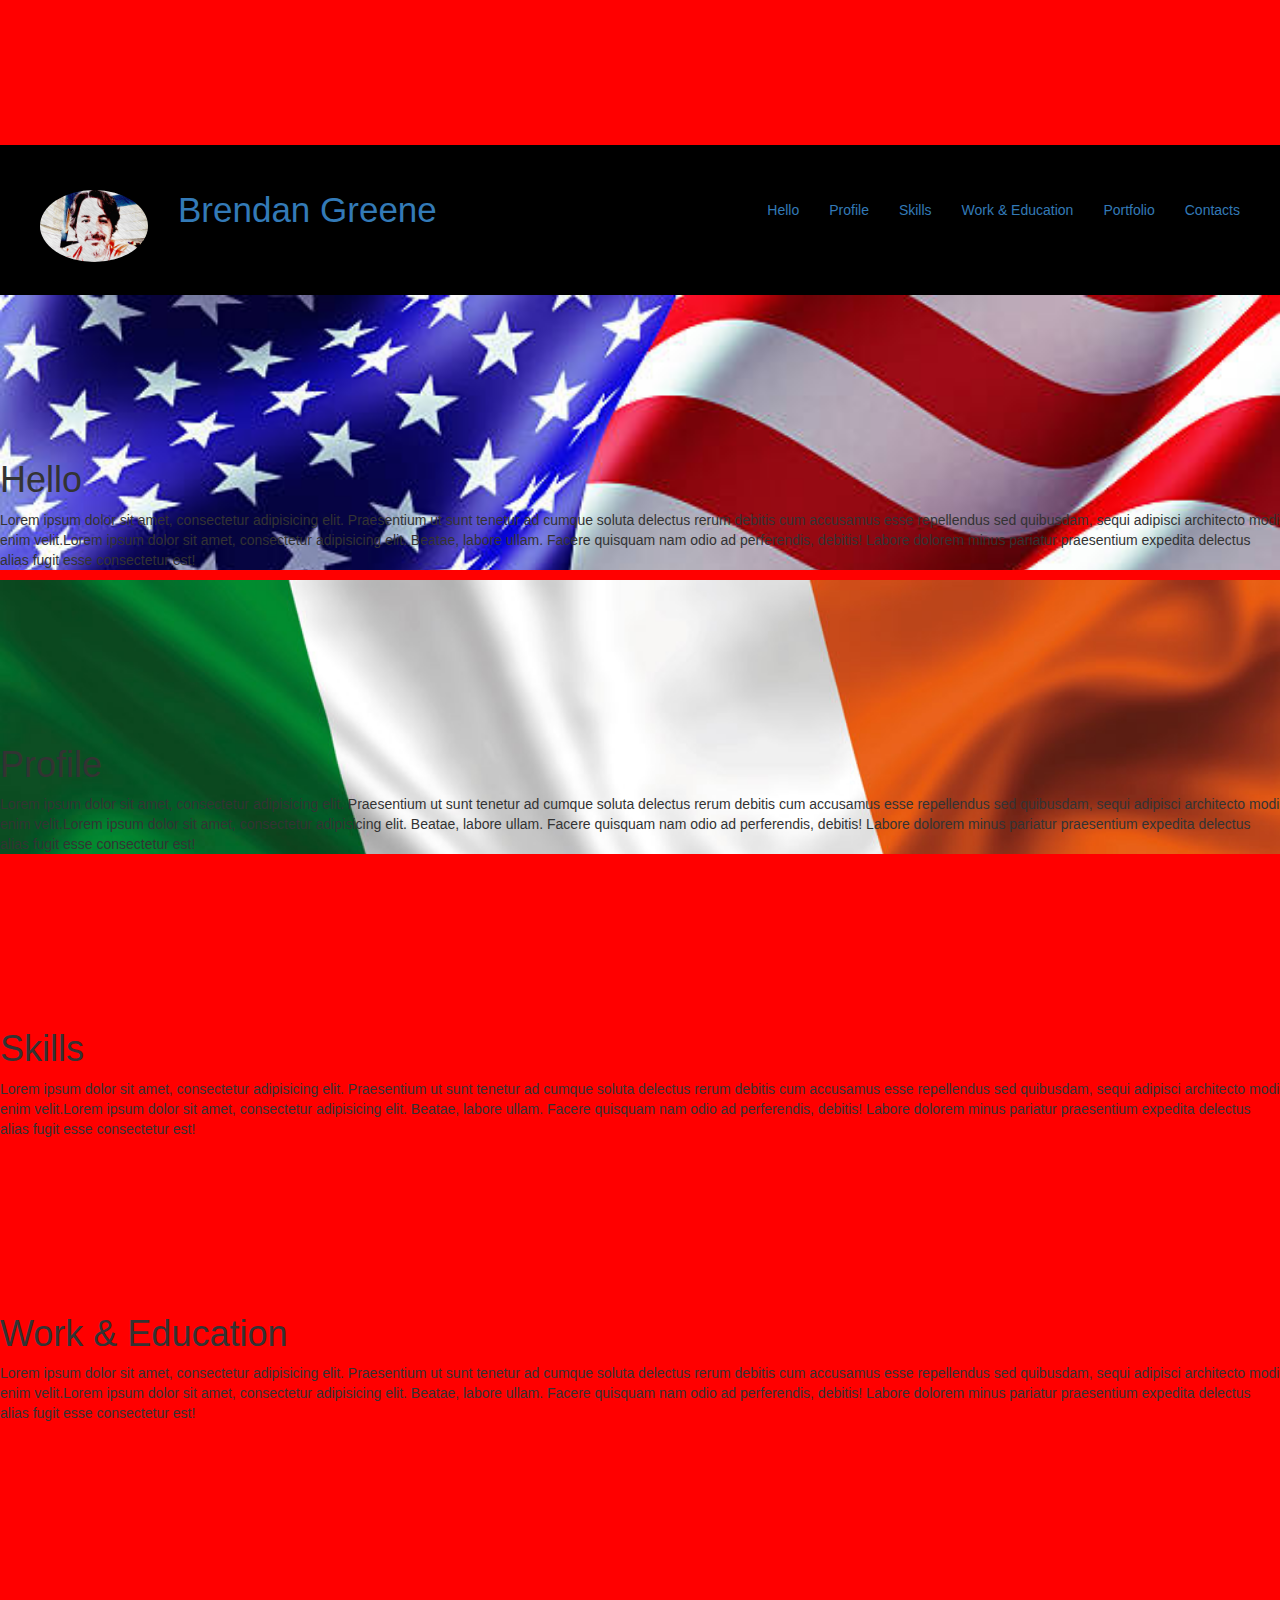
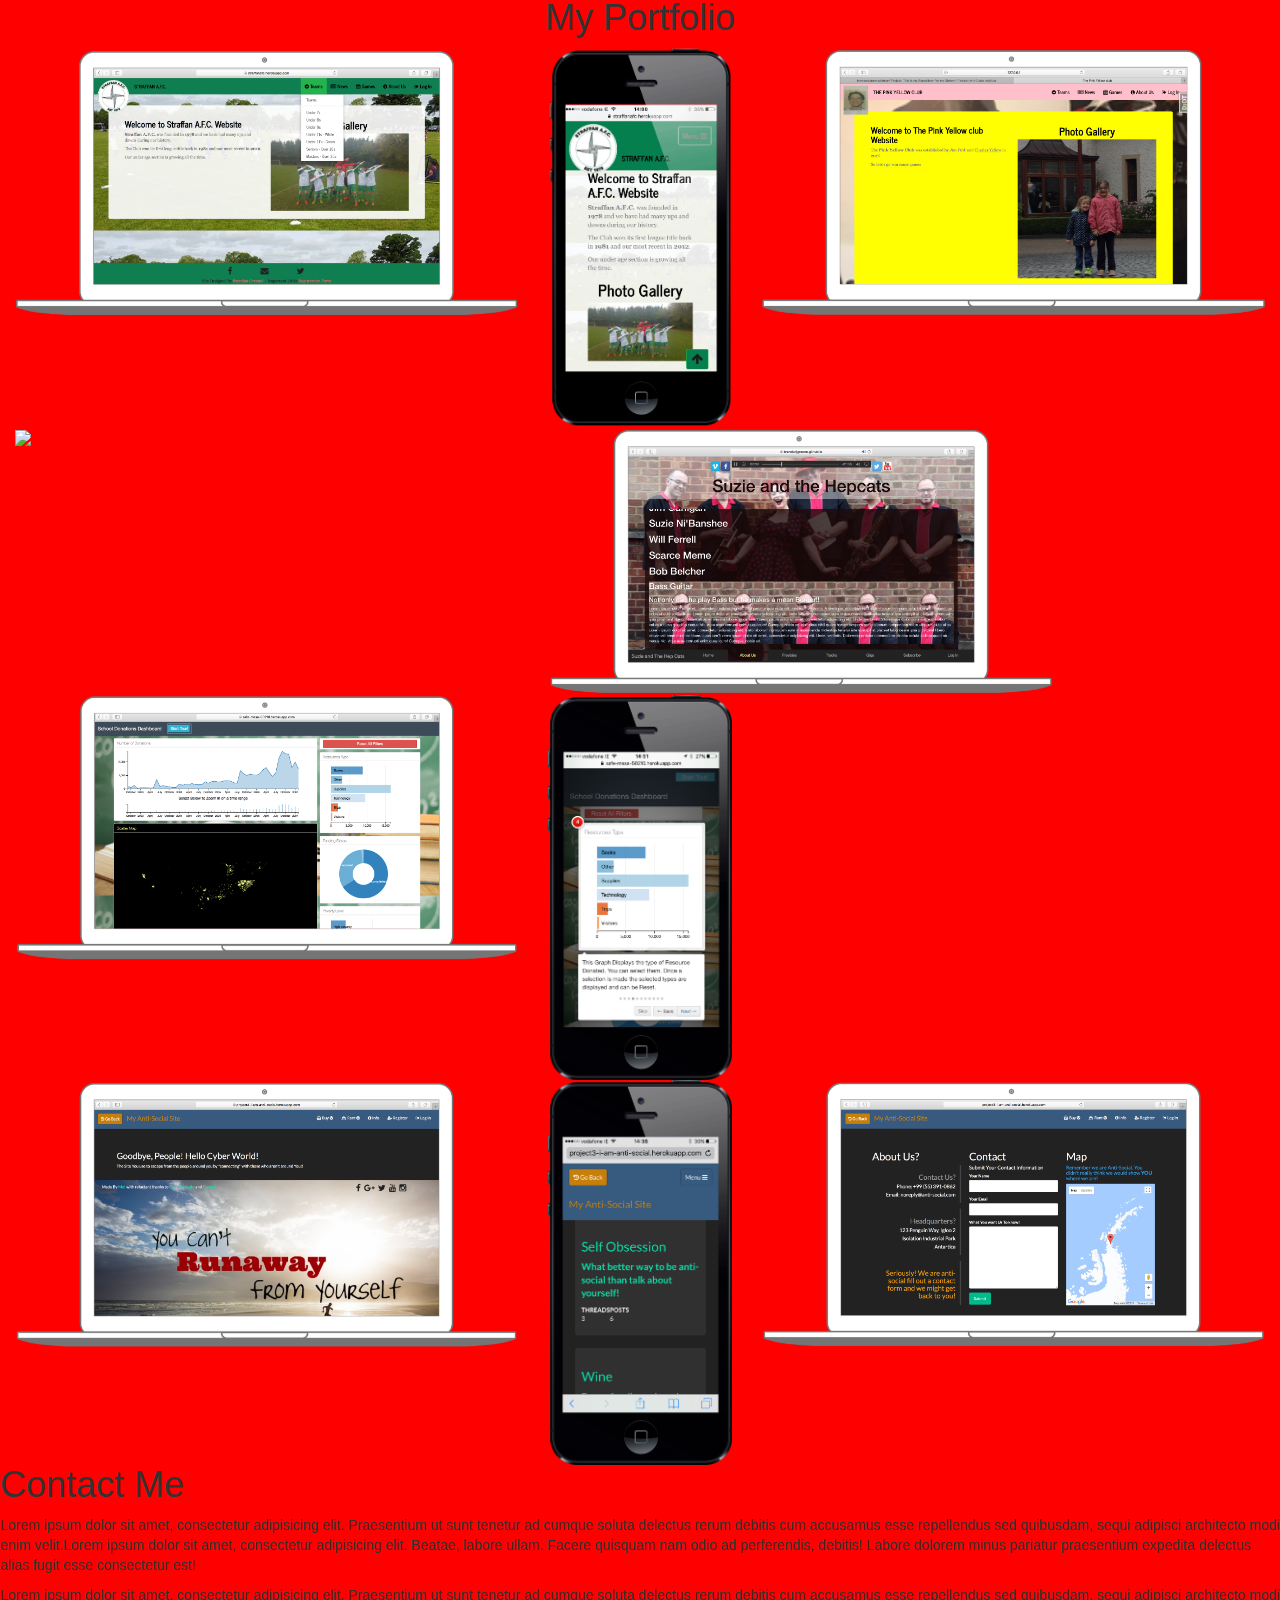
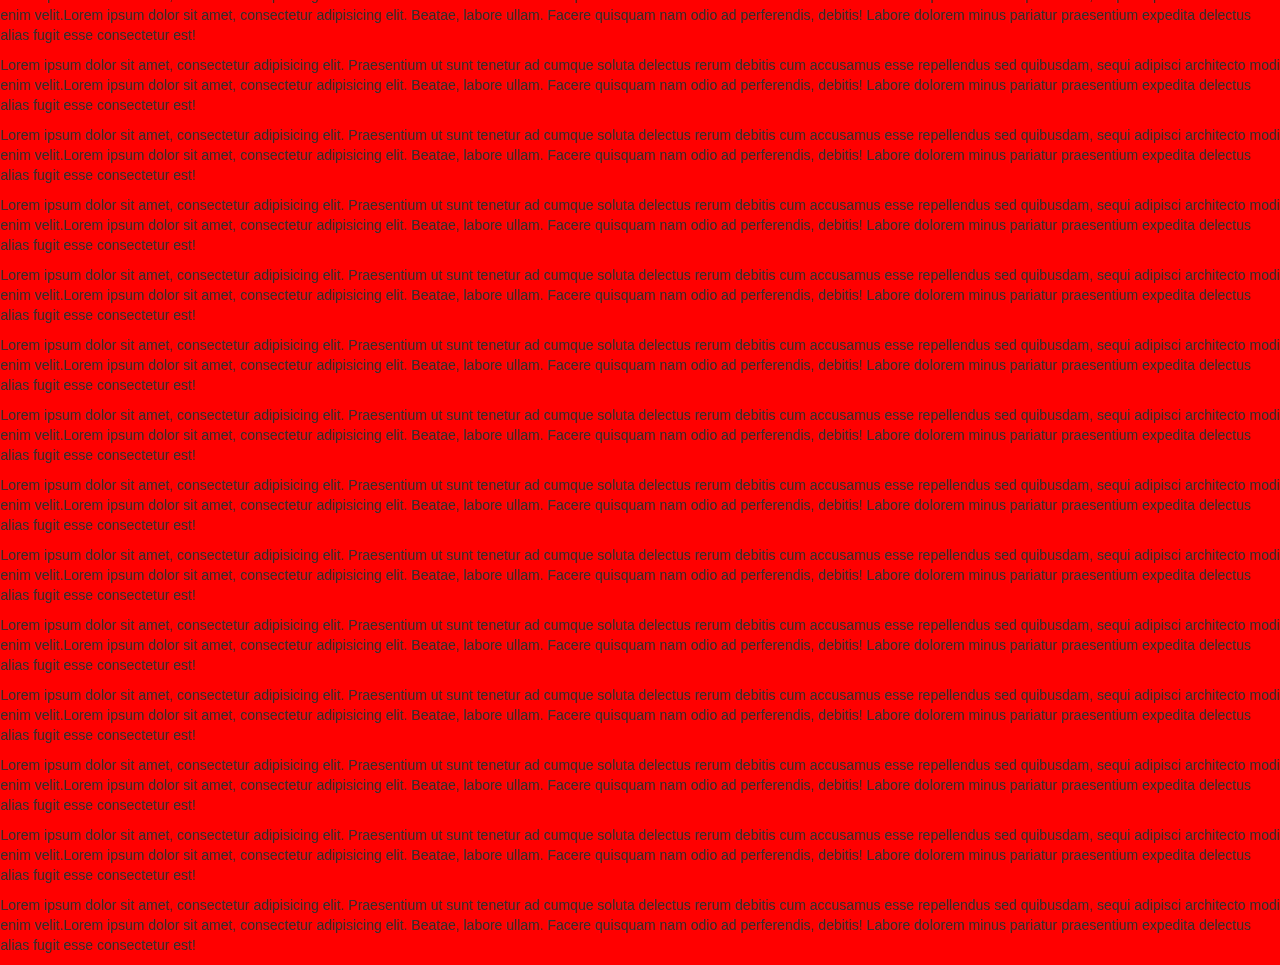
==== portfolio.html @ 141d76c6 "initial commit" ====
<!DOCTYPE html>
<html>
<head>
	<meta charset="utf-8">
	<meta http-equiv="X-UA-Compatible" content="IE=edge">
	<meta name="viewport" content="width=device-width, initial-scale=1.0">
	<title>Brendan Greene - Portfolio - Website</title>
	<link rel="stylesheet" href="https://maxcdn.bootstrapcdn.com/bootstrap/4.0.0-alpha.6/css/bootstrap.min.css" integrity="sha384-rwoIResjU2yc3z8GV/NPeZWAv56rSmLldC3R/AZzGRnGxQQKnKkoFVhFQhNUwEyJ" crossorigin="anonymous">

    <link rel="stylesheet" href="https://maxcdn.bootstrapcdn.com/bootstrap/3.3.7/css/bootstrap.min.css">
    <script src="https://ajax.googleapis.com/ajax/libs/jquery/3.2.1/jquery.min.js"></script>
    <script src="https://maxcdn.bootstrapcdn.com/bootstrap/3.3.7/js/bootstrap.min.js"></script>
    <!-->
    <!--link rel="stylesheet" href="https://cdnjs.cloudflare.com/ajax/libs/bootswatch/3.3.6/journal/bootstrap.min.css"-->
    <script src="https://code.jquery.com/jquery-3.1.1.slim.min.js" integrity="sha384-A7FZj7v+d/sdmMqp/nOQwliLvUsJfDHW+k9Omg/a/EheAdgtzNs3hpfag6Ed950n" crossorigin="anonymous"></script>
	<script src="https://cdnjs.cloudflare.com/ajax/libs/tether/1.4.0/js/tether.min.js" integrity="sha384-DztdAPBWPRXSA/3eYEEUWrWCy7G5KFbe8fFjk5JAIxUYHKkDx6Qin1DkWx51bBrb" crossorigin="anonymous"></script>
	<script src="https://maxcdn.bootstrapcdn.com/bootstrap/4.0.0-alpha.6/js/bootstrap.min.js" integrity="sha384-vBWWzlZJ8ea9aCX4pEW3rVHjgjt7zpkNpZk+02D9phzyeVkE+jo0ieGizqPLForn" crossorigin="anonymous"></script>
	<link href="./myStyle.css" rel="stylesheet">
	<!--link href="./borrowed.css" rel="stylesheet"-->
	<script src="https://cdnjs.cloudflare.com/ajax/libs/jquery/3.0.0-alpha1/jquery.min.js"></script>
	<script src="https://cdnjs.cloudflare.com/ajax/libs/twitter-bootstrap/4.0.0-alpha/js/bootstrap.min.js"></script>
</head>
<body>
<header id="target" class="fixed-top">
    <button type="button" class="navbar-toggle collapsed" data-toggle="collapse" data-target="#navbar-collapse-1">
                <span class="sr-only">Toggle navigation</span>Menu <i class="fa fa-bars"></i>
            </button>
            <nav class="pull-left">
            <div id="halg">
                <a href="#"><img src="images/bgreene.jpg" class="img-circle" alt="Brendan Greene - Junior Developer" /></a>
                <a href="#">Brendan Greene</a>
            </div>
            <div id="hasm">
                <a href="#"><img src="images/bgreene.jpg" class="img-circle" alt="Brendan Greene - Junior Developer" /></a>
                <a href="#">Brendan Greene</a>
            </div>
            </nav>
        <nav class="pull-right">
            <a href="#hello" data-target="hello" class="">Hello</a>
            <a href="#profile" data-target="profile" class="">Profile</a>
            <a href="#skills" data-target="skills" class="">Skills</a>
            <a href="#work-education" data-target="workandeducation" class="">Work &amp; Education</a>
            <a href="#portfolio" data-target="portfolio" class="">Portfolio</a>
            <a href="#contacts" data-target="contacts" class="">Contacts</a>
        </nav>
</header>
<section id="hello">
    <h1>Hello</h1>
    <p>
	Lorem ipsum dolor sit amet, consectetur adipisicing elit. Praesentium ut sunt tenetur ad cumque soluta delectus rerum debitis cum accusamus esse repellendus sed quibusdam, sequi adipisci architecto modi enim velit.Lorem ipsum dolor sit amet, consectetur adipisicing elit. Beatae, labore ullam. Facere quisquam nam odio ad perferendis, debitis! Labore dolorem minus pariatur praesentium expedita delectus alias fugit esse consectetur est!
</p>
</section>
<section id="profile">
    <h1>Profile</h1>
    <p>
	Lorem ipsum dolor sit amet, consectetur adipisicing elit. Praesentium ut sunt tenetur ad cumque soluta delectus rerum debitis cum accusamus esse repellendus sed quibusdam, sequi adipisci architecto modi enim velit.Lorem ipsum dolor sit amet, consectetur adipisicing elit. Beatae, labore ullam. Facere quisquam nam odio ad perferendis, debitis! Labore dolorem minus pariatur praesentium expedita delectus alias fugit esse consectetur est!
</p>
</section>
<section id="skills">
    <h1>Skills</h1>
    <p>
	Lorem ipsum dolor sit amet, consectetur adipisicing elit. Praesentium ut sunt tenetur ad cumque soluta delectus rerum debitis cum accusamus esse repellendus sed quibusdam, sequi adipisci architecto modi enim velit.Lorem ipsum dolor sit amet, consectetur adipisicing elit. Beatae, labore ullam. Facere quisquam nam odio ad perferendis, debitis! Labore dolorem minus pariatur praesentium expedita delectus alias fugit esse consectetur est!
</p>
</section>
<section id="work-education">
    <h1>Work & Education</h1>
    <p>
	Lorem ipsum dolor sit amet, consectetur adipisicing elit. Praesentium ut sunt tenetur ad cumque soluta delectus rerum debitis cum accusamus esse repellendus sed quibusdam, sequi adipisci architecto modi enim velit.Lorem ipsum dolor sit amet, consectetur adipisicing elit. Beatae, labore ullam. Facere quisquam nam odio ad perferendis, debitis! Labore dolorem minus pariatur praesentium expedita delectus alias fugit esse consectetur est!
</p>
</section>
<section id="portfolio">
        <div class="col-sm-12">
            <h1 class="text-center">My Portfolio</h1>
            <div class="row">
                <div class="col-sm-5">
                    <a href="https://straffanafc.herokuapp.com/" target="_blank"><img src="portfolio/afc-laptop.png" ></img></a>
                </div>
                <div class="col-sm-2">
                    <img src="portfolio/afc-mobil.PNG" ></img>
                </div>
                <div class="col-sm-5">
                    <img src="portfolio/pink-yellow-laptop.png" ></img>
                </div>
            </div>
            <div class="row justify-content-center">
                <div class="col-sm-5">
                    <img src="portfolio/suzie1-laptop.png" ></img>
                </div>
                <div class="col-sm-5">
                    <img src="portfolio/suzie2-laptop.png" ></img>
                </div>
            </div>
            <div class="row justify-content-center">
                <div class="col-sm-5">
                    <img src="portfolio/laptop-dash.png" ></img>
                </div>
                <div class="col-sm-2">
                    <img src="portfolio/mobile.dash.png" ></img>
                </div>
            </div>
            <div class="row justify-content-center">
                <div class="col-sm-5">
                    <img src="portfolio/anti-soc1.png" ></img>
                </div>
                <div class="col-sm-2">
                    <img src="portfolio/mobile.anti-social.png" ></img>
                </div>
                <div class="col-sm-5">
                    <img src="portfolio/anti-soc2.png" ></img>
                </div>
            </div>
        </div>
</section>
<section id="contacts">
    <h1>Contact Me</h1>
    <p>
	Lorem ipsum dolor sit amet, consectetur adipisicing elit. Praesentium ut sunt tenetur ad cumque soluta delectus rerum debitis cum accusamus esse repellendus sed quibusdam, sequi adipisci architecto modi enim velit.Lorem ipsum dolor sit amet, consectetur adipisicing elit. Beatae, labore ullam. Facere quisquam nam odio ad perferendis, debitis! Labore dolorem minus pariatur praesentium expedita delectus alias fugit esse consectetur est!
</p>
    <p>
	Lorem ipsum dolor sit amet, consectetur adipisicing elit. Praesentium ut sunt tenetur ad cumque soluta delectus rerum debitis cum accusamus esse repellendus sed quibusdam, sequi adipisci architecto modi enim velit.Lorem ipsum dolor sit amet, consectetur adipisicing elit. Beatae, labore ullam. Facere quisquam nam odio ad perferendis, debitis! Labore dolorem minus pariatur praesentium expedita delectus alias fugit esse consectetur est!
</p><p>
	Lorem ipsum dolor sit amet, consectetur adipisicing elit. Praesentium ut sunt tenetur ad cumque soluta delectus rerum debitis cum accusamus esse repellendus sed quibusdam, sequi adipisci architecto modi enim velit.Lorem ipsum dolor sit amet, consectetur adipisicing elit. Beatae, labore ullam. Facere quisquam nam odio ad perferendis, debitis! Labore dolorem minus pariatur praesentium expedita delectus alias fugit esse consectetur est!
</p><p>
	Lorem ipsum dolor sit amet, consectetur adipisicing elit. Praesentium ut sunt tenetur ad cumque soluta delectus rerum debitis cum accusamus esse repellendus sed quibusdam, sequi adipisci architecto modi enim velit.Lorem ipsum dolor sit amet, consectetur adipisicing elit. Beatae, labore ullam. Facere quisquam nam odio ad perferendis, debitis! Labore dolorem minus pariatur praesentium expedita delectus alias fugit esse consectetur est!
</p><p>
	Lorem ipsum dolor sit amet, consectetur adipisicing elit. Praesentium ut sunt tenetur ad cumque soluta delectus rerum debitis cum accusamus esse repellendus sed quibusdam, sequi adipisci architecto modi enim velit.Lorem ipsum dolor sit amet, consectetur adipisicing elit. Beatae, labore ullam. Facere quisquam nam odio ad perferendis, debitis! Labore dolorem minus pariatur praesentium expedita delectus alias fugit esse consectetur est!
</p><p>
	Lorem ipsum dolor sit amet, consectetur adipisicing elit. Praesentium ut sunt tenetur ad cumque soluta delectus rerum debitis cum accusamus esse repellendus sed quibusdam, sequi adipisci architecto modi enim velit.Lorem ipsum dolor sit amet, consectetur adipisicing elit. Beatae, labore ullam. Facere quisquam nam odio ad perferendis, debitis! Labore dolorem minus pariatur praesentium expedita delectus alias fugit esse consectetur est!
</p><p>
	Lorem ipsum dolor sit amet, consectetur adipisicing elit. Praesentium ut sunt tenetur ad cumque soluta delectus rerum debitis cum accusamus esse repellendus sed quibusdam, sequi adipisci architecto modi enim velit.Lorem ipsum dolor sit amet, consectetur adipisicing elit. Beatae, labore ullam. Facere quisquam nam odio ad perferendis, debitis! Labore dolorem minus pariatur praesentium expedita delectus alias fugit esse consectetur est!
</p><p>
	Lorem ipsum dolor sit amet, consectetur adipisicing elit. Praesentium ut sunt tenetur ad cumque soluta delectus rerum debitis cum accusamus esse repellendus sed quibusdam, sequi adipisci architecto modi enim velit.Lorem ipsum dolor sit amet, consectetur adipisicing elit. Beatae, labore ullam. Facere quisquam nam odio ad perferendis, debitis! Labore dolorem minus pariatur praesentium expedita delectus alias fugit esse consectetur est!
</p><p>
	Lorem ipsum dolor sit amet, consectetur adipisicing elit. Praesentium ut sunt tenetur ad cumque soluta delectus rerum debitis cum accusamus esse repellendus sed quibusdam, sequi adipisci architecto modi enim velit.Lorem ipsum dolor sit amet, consectetur adipisicing elit. Beatae, labore ullam. Facere quisquam nam odio ad perferendis, debitis! Labore dolorem minus pariatur praesentium expedita delectus alias fugit esse consectetur est!
</p><p>
	Lorem ipsum dolor sit amet, consectetur adipisicing elit. Praesentium ut sunt tenetur ad cumque soluta delectus rerum debitis cum accusamus esse repellendus sed quibusdam, sequi adipisci architecto modi enim velit.Lorem ipsum dolor sit amet, consectetur adipisicing elit. Beatae, labore ullam. Facere quisquam nam odio ad perferendis, debitis! Labore dolorem minus pariatur praesentium expedita delectus alias fugit esse consectetur est!
</p><p>
	Lorem ipsum dolor sit amet, consectetur adipisicing elit. Praesentium ut sunt tenetur ad cumque soluta delectus rerum debitis cum accusamus esse repellendus sed quibusdam, sequi adipisci architecto modi enim velit.Lorem ipsum dolor sit amet, consectetur adipisicing elit. Beatae, labore ullam. Facere quisquam nam odio ad perferendis, debitis! Labore dolorem minus pariatur praesentium expedita delectus alias fugit esse consectetur est!
</p><p>
	Lorem ipsum dolor sit amet, consectetur adipisicing elit. Praesentium ut sunt tenetur ad cumque soluta delectus rerum debitis cum accusamus esse repellendus sed quibusdam, sequi adipisci architecto modi enim velit.Lorem ipsum dolor sit amet, consectetur adipisicing elit. Beatae, labore ullam. Facere quisquam nam odio ad perferendis, debitis! Labore dolorem minus pariatur praesentium expedita delectus alias fugit esse consectetur est!
</p><p>
	Lorem ipsum dolor sit amet, consectetur adipisicing elit. Praesentium ut sunt tenetur ad cumque soluta delectus rerum debitis cum accusamus esse repellendus sed quibusdam, sequi adipisci architecto modi enim velit.Lorem ipsum dolor sit amet, consectetur adipisicing elit. Beatae, labore ullam. Facere quisquam nam odio ad perferendis, debitis! Labore dolorem minus pariatur praesentium expedita delectus alias fugit esse consectetur est!
</p><p>
	Lorem ipsum dolor sit amet, consectetur adipisicing elit. Praesentium ut sunt tenetur ad cumque soluta delectus rerum debitis cum accusamus esse repellendus sed quibusdam, sequi adipisci architecto modi enim velit.Lorem ipsum dolor sit amet, consectetur adipisicing elit. Beatae, labore ullam. Facere quisquam nam odio ad perferendis, debitis! Labore dolorem minus pariatur praesentium expedita delectus alias fugit esse consectetur est!
</p><p>
	Lorem ipsum dolor sit amet, consectetur adipisicing elit. Praesentium ut sunt tenetur ad cumque soluta delectus rerum debitis cum accusamus esse repellendus sed quibusdam, sequi adipisci architecto modi enim velit.Lorem ipsum dolor sit amet, consectetur adipisicing elit. Beatae, labore ullam. Facere quisquam nam odio ad perferendis, debitis! Labore dolorem minus pariatur praesentium expedita delectus alias fugit esse consectetur est!
</p>
</section>
<footer></footer>
<script>
window.onscroll = function() {scrollFunction()};

function scrollFunction() {
    if (document.body.scrollTop > 20 || document.documentElement.scrollTop > 20) {
        document.getElementById("target").classList.add("hsmall");
    } else {
        document.getElementById("target").classList.remove("hsmall");
    }
}
</script>
</body>
</html>
---- myStyle.css ----
body {
	background-color: red;
    padding-top: 145px;
}
img {
	width: 100%;
	height: auto;
}
header {
	height: 150px;
	background: black;
    top: -50px;
}
header.hsmall {
	height: 60px;
}
header #halg {
    display: inline;
    font-size: 2.5em;
}
header #hasm {
    display: none;
}
header.hsmall #halg {
    display: none;
}
header.hsmall #hasm {
    display: inline;
}
header nav {
    float: right;
    height: 40px;
    margin-top: 45px;
    margin-right: 25px;
}
header.hsmall nav {
    margin-top: 15px;
    margin-right: 25px;
}
header nav a {
    line-height: 40px;
    display: block;
    float: left;
    padding: 0 15px;
}
header.hsmall nav a {
    line-height: 40px;
    display: block;
    float: left;
    padding: 0 15px;
}
header img {
    width:108px;
    height: 72px;
    margin-left: 25px;
}
header.hsmall img {
    width: 54px;
    height: 36px;
}
section {
    padding-top: 145px;
}
#hello {
    background-image: url("images/flag.jpg");
    background-size: cover;
}
#profile {
    background-image: url("images/irish-flag14.jpg");
    background-size: cover;
}
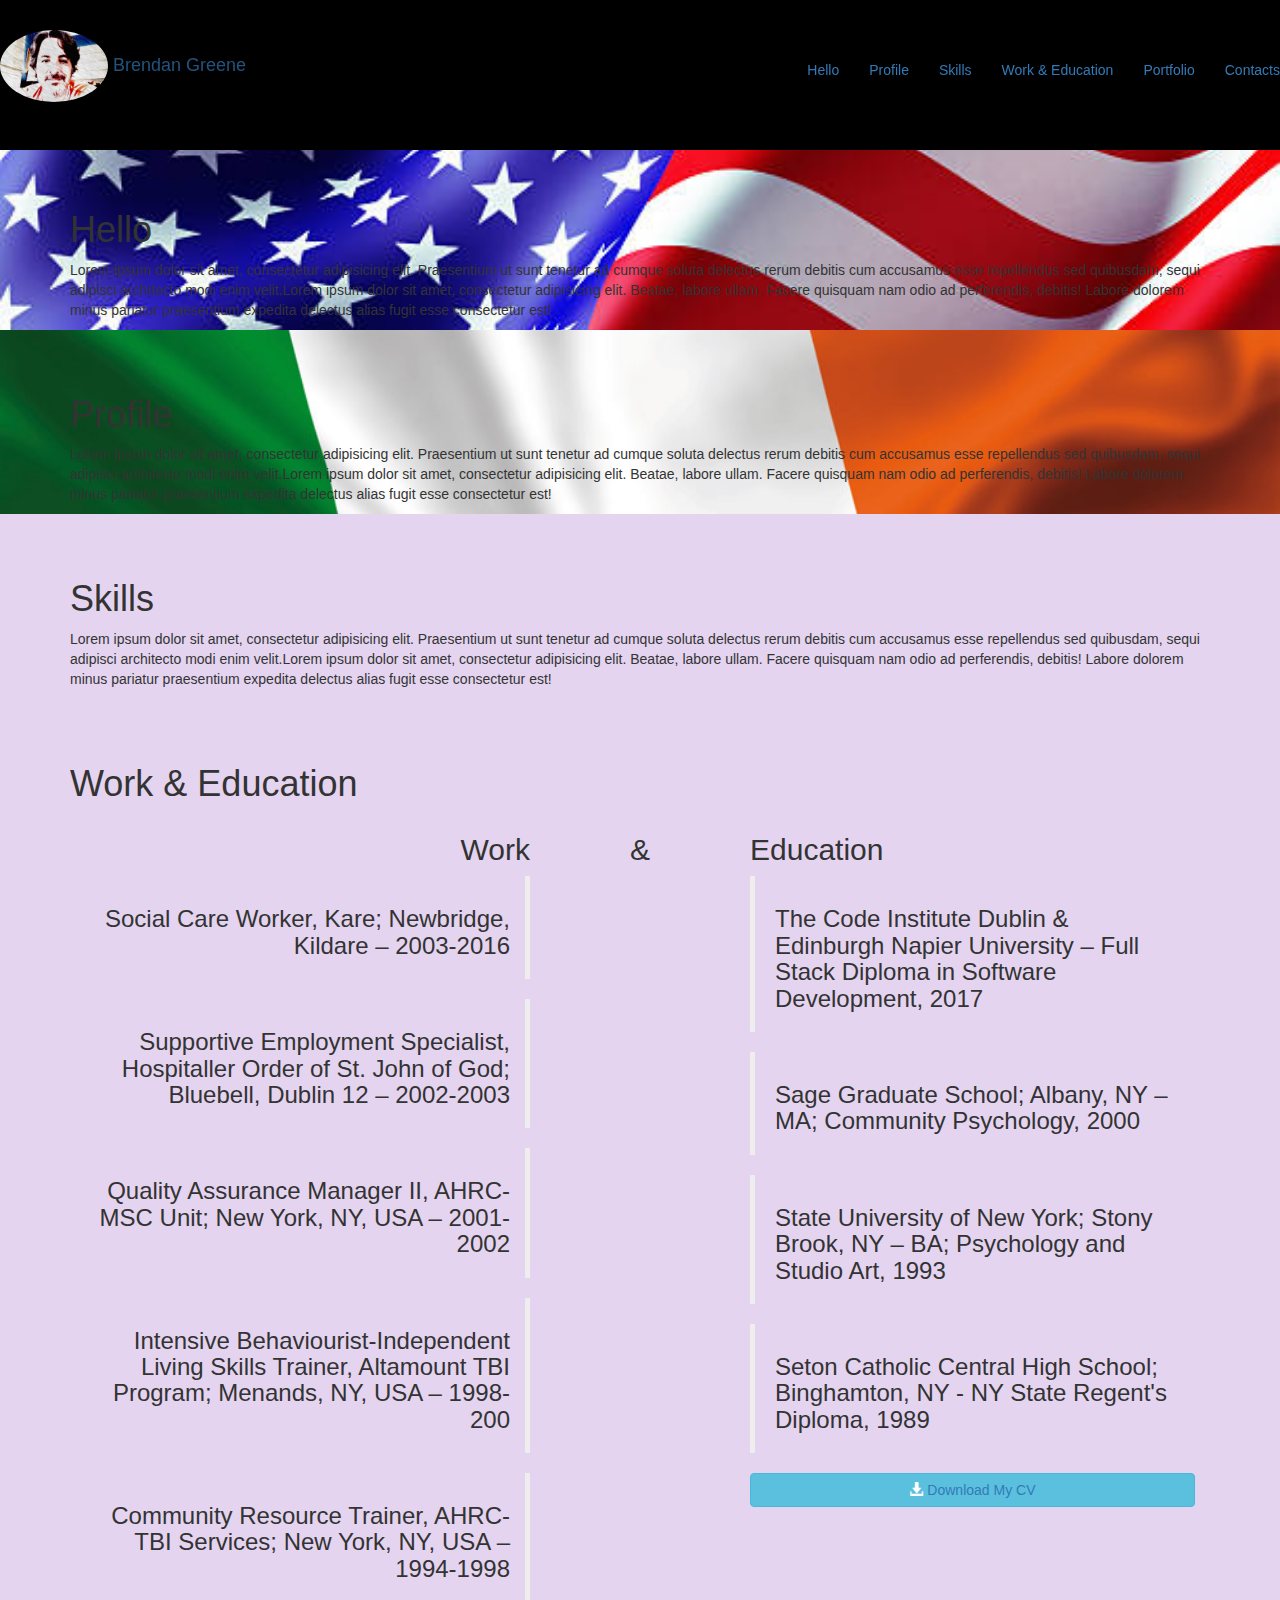
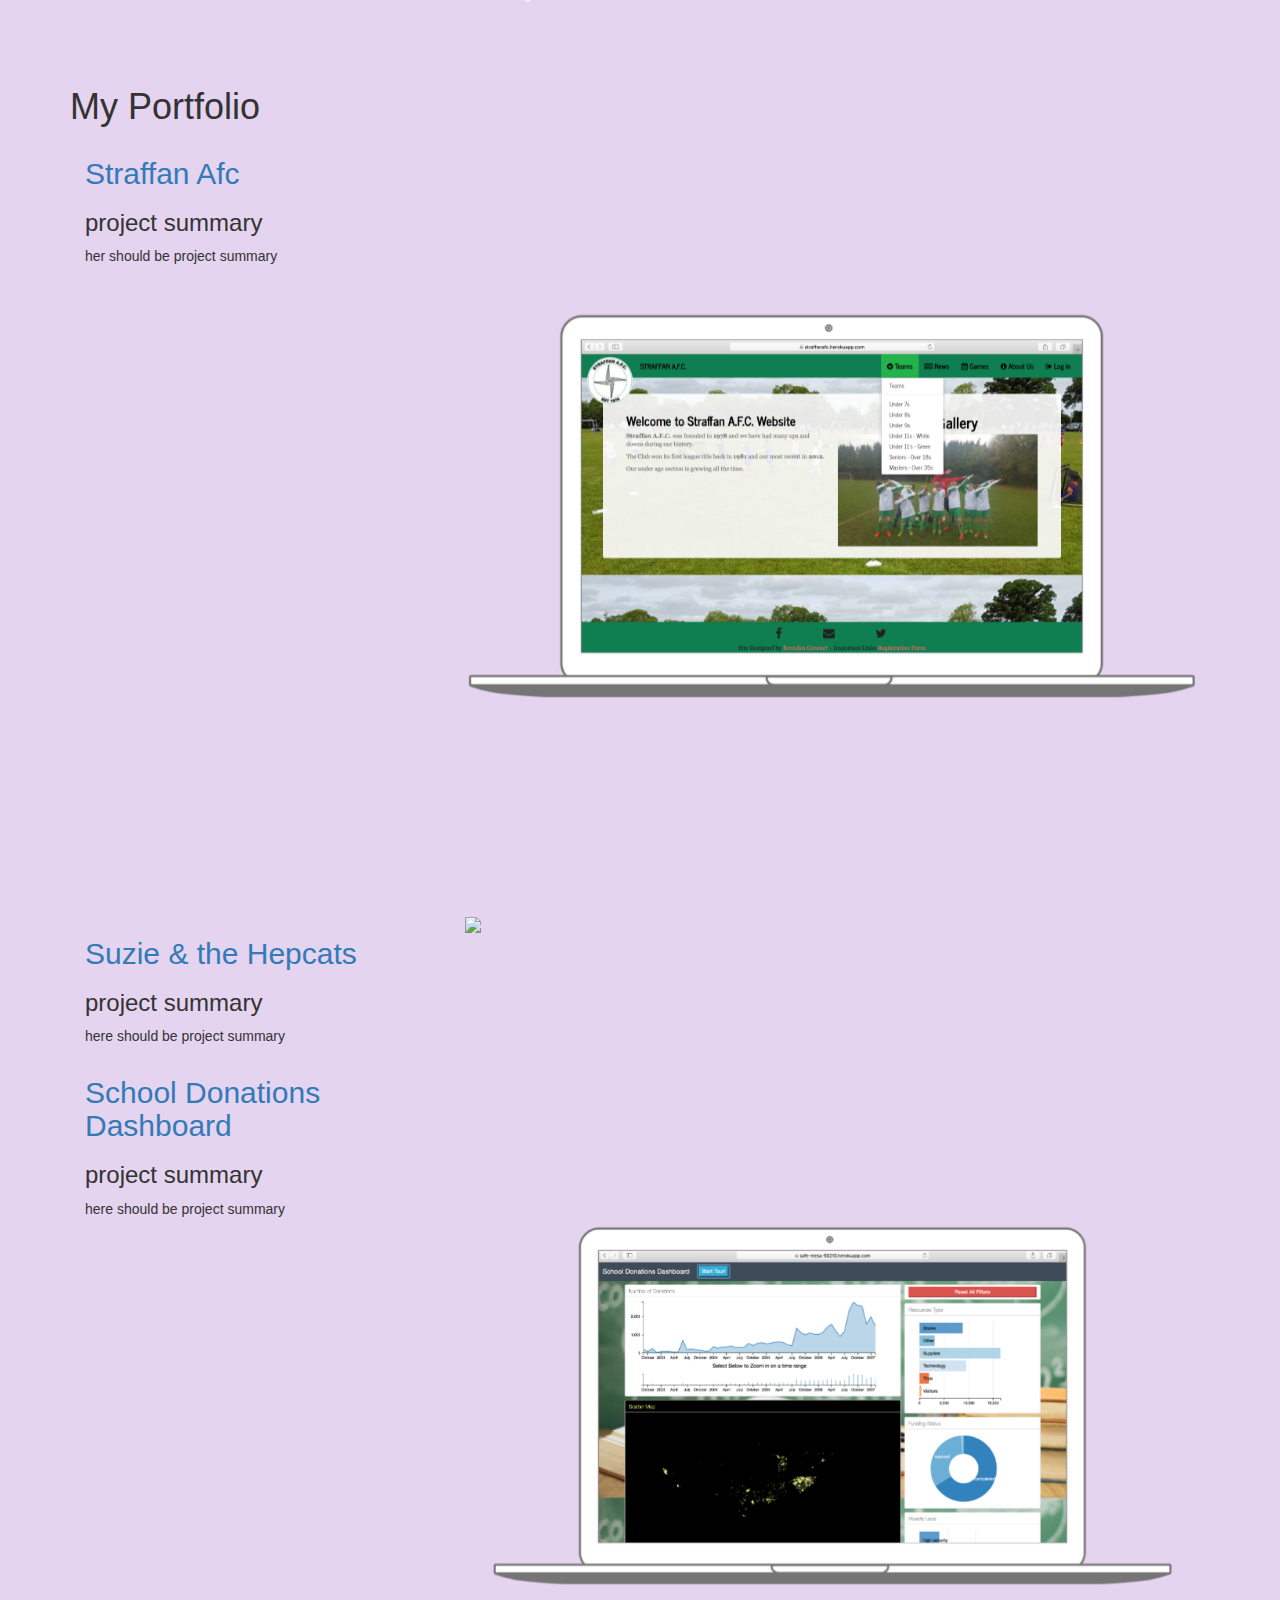
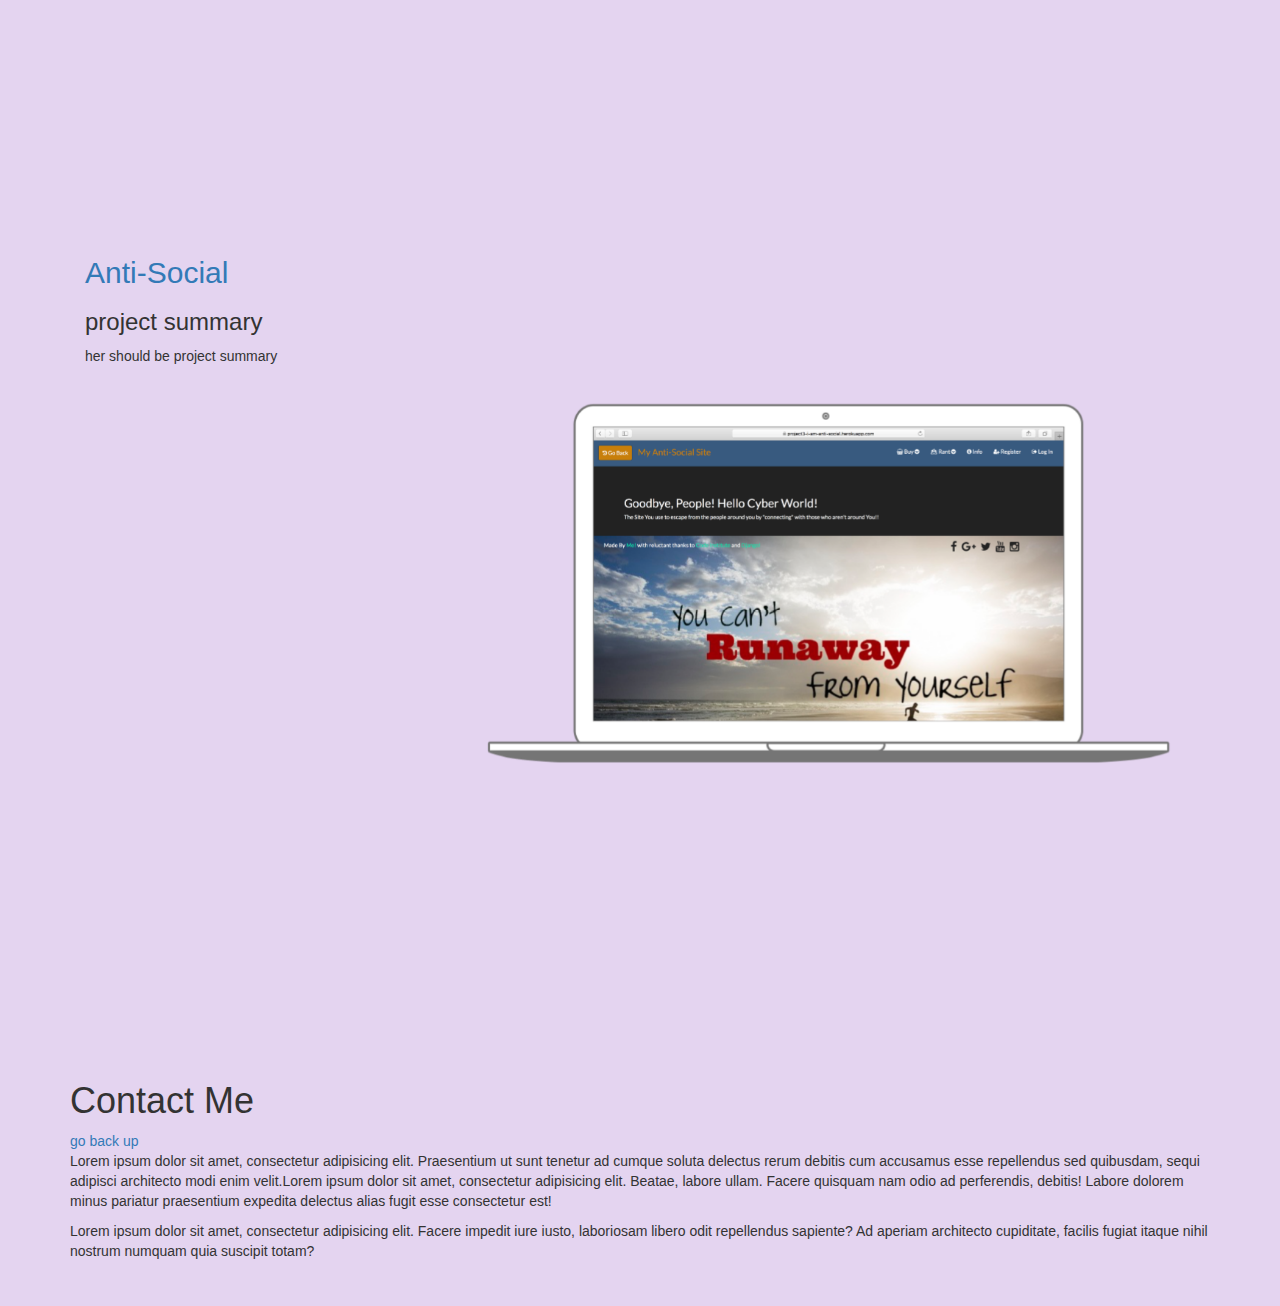
==== commit a54c5b3b: "early stage of creating my portfolio page" ====
--- a/portfolio.html
+++ b/portfolio.html
@@ -6,158 +6,295 @@
 	<meta name="viewport" content="width=device-width, initial-scale=1.0">
 	<title>Brendan Greene - Portfolio - Website</title>
 	<link rel="stylesheet" href="https://maxcdn.bootstrapcdn.com/bootstrap/4.0.0-alpha.6/css/bootstrap.min.css" integrity="sha384-rwoIResjU2yc3z8GV/NPeZWAv56rSmLldC3R/AZzGRnGxQQKnKkoFVhFQhNUwEyJ" crossorigin="anonymous">
-
+<link rel="shortcut icon"
+ href="images/bgreene.jpg" />
     <link rel="stylesheet" href="https://maxcdn.bootstrapcdn.com/bootstrap/3.3.7/css/bootstrap.min.css">
     <script src="https://ajax.googleapis.com/ajax/libs/jquery/3.2.1/jquery.min.js"></script>
     <script src="https://maxcdn.bootstrapcdn.com/bootstrap/3.3.7/js/bootstrap.min.js"></script>
+    <!-- font awesome-->
+    <link rel="stylesheet" href="font-awesome-4.5.0/css/font-awesome.css">
     <!-->
     <!--link rel="stylesheet" href="https://cdnjs.cloudflare.com/ajax/libs/bootswatch/3.3.6/journal/bootstrap.min.css"-->
-    <script src="https://code.jquery.com/jquery-3.1.1.slim.min.js" integrity="sha384-A7FZj7v+d/sdmMqp/nOQwliLvUsJfDHW+k9Omg/a/EheAdgtzNs3hpfag6Ed950n" crossorigin="anonymous"></script>
 	<script src="https://cdnjs.cloudflare.com/ajax/libs/tether/1.4.0/js/tether.min.js" integrity="sha384-DztdAPBWPRXSA/3eYEEUWrWCy7G5KFbe8fFjk5JAIxUYHKkDx6Qin1DkWx51bBrb" crossorigin="anonymous"></script>
 	<script src="https://maxcdn.bootstrapcdn.com/bootstrap/4.0.0-alpha.6/js/bootstrap.min.js" integrity="sha384-vBWWzlZJ8ea9aCX4pEW3rVHjgjt7zpkNpZk+02D9phzyeVkE+jo0ieGizqPLForn" crossorigin="anonymous"></script>
-	<link href="./myStyle.css" rel="stylesheet">
+	<!--my CSS-->
+    <link href="css/myStyle.css" rel="stylesheet">
 	<!--link href="./borrowed.css" rel="stylesheet"-->
+	<script src="https://cdnjs.cloudflare.com/ajax/libs/twitter-bootstrap/4.0.0-alpha/js/bootstrap.min.js"></script>
 	<script src="https://cdnjs.cloudflare.com/ajax/libs/jquery/3.0.0-alpha1/jquery.min.js"></script>
-	<script src="https://cdnjs.cloudflare.com/ajax/libs/twitter-bootstrap/4.0.0-alpha/js/bootstrap.min.js"></script>
 </head>
 <body>
-<header id="target" class="fixed-top">
-    <button type="button" class="navbar-toggle collapsed" data-toggle="collapse" data-target="#navbar-collapse-1">
+<div id="topofpage" ></div>
+<div id="center-container">
+    <a href="#topofpage" id="backToTop" class="btn-success" onmouseover="this.style.background='gray';" href="#"><i class="fa fa-arrow-up fa-2x" aria-label="to top of page"></i></a>
+</div>
+<nav id="target" class="navbar navbar-fixed-top">
+    <div>
+        <div class="navbar-header">
+            <button type="button" class="btn navbar-btn navbar-toggle" data-toggle="collapse" data-target="#myNavjbar">
                 <span class="sr-only">Toggle navigation</span>Menu <i class="fa fa-bars"></i>
             </button>
-            <nav class="pull-left">
-            <div id="halg">
-                <a href="#"><img src="images/bgreene.jpg" class="img-circle" alt="Brendan Greene - Junior Developer" /></a>
-                <a href="#">Brendan Greene</a>
-            </div>
-            <div id="hasm">
-                <a href="#"><img src="images/bgreene.jpg" class="img-circle" alt="Brendan Greene - Junior Developer" /></a>
-                <a href="#">Brendan Greene</a>
-            </div>
-            </nav>
-        <nav class="pull-right">
-            <a href="#hello" data-target="hello" class="">Hello</a>
-            <a href="#profile" data-target="profile" class="">Profile</a>
-            <a href="#skills" data-target="skills" class="">Skills</a>
-            <a href="#work-education" data-target="workandeducation" class="">Work &amp; Education</a>
-            <a href="#portfolio" data-target="portfolio" class="">Portfolio</a>
-            <a href="#contacts" data-target="contacts" class="">Contacts</a>
-        </nav>
-</header>
+            <div>
+                <a class="navbar-brand" href="#"><span><img src="images/bgreene.jpg" class="img-circle" > Brendan Greene</span></a>
+            </div>
+        </div>
+        <div class="collapse navbar-collapse" id="myNavjbar">
+            <ul class="nav navbar-nav navbar-right">
+                <li><a href="#hello" data-target="hello" >Hello</a></li>
+                <li><a href="#profile" data-target="profile">Profile</a></li>
+                <li><a href="#skills" data-target="skills" >Skills</a></li>
+                <li><a href="#work-education" data-target="workandeducation" >Work &amp; Education</a></li>
+                <li><a href="#portfolio" data-target="portfolio" >Portfolio</a></li>
+                <li><a href="#contacts" data-target="contacts" >Contacts</a></li>
+            </ul>
+        </div>
+    </div>
+</nav>
 <section id="hello">
+    <div class="container">
+
     <h1>Hello</h1>
-    <p>
-	Lorem ipsum dolor sit amet, consectetur adipisicing elit. Praesentium ut sunt tenetur ad cumque soluta delectus rerum debitis cum accusamus esse repellendus sed quibusdam, sequi adipisci architecto modi enim velit.Lorem ipsum dolor sit amet, consectetur adipisicing elit. Beatae, labore ullam. Facere quisquam nam odio ad perferendis, debitis! Labore dolorem minus pariatur praesentium expedita delectus alias fugit esse consectetur est!
-</p>
+        <p>
+            Lorem ipsum dolor sit amet, consectetur adipisicing elit. Praesentium ut sunt tenetur ad cumque soluta delectus rerum debitis cum accusamus esse repellendus sed quibusdam, sequi adipisci architecto modi enim velit.Lorem ipsum dolor sit amet, consectetur adipisicing elit. Beatae, labore ullam. Facere quisquam nam odio ad perferendis, debitis! Labore dolorem minus pariatur praesentium expedita delectus alias fugit esse consectetur est!
+        </p>
+    </div>
 </section>
 <section id="profile">
+    <div class="container">
+
     <h1>Profile</h1>
-    <p>
-	Lorem ipsum dolor sit amet, consectetur adipisicing elit. Praesentium ut sunt tenetur ad cumque soluta delectus rerum debitis cum accusamus esse repellendus sed quibusdam, sequi adipisci architecto modi enim velit.Lorem ipsum dolor sit amet, consectetur adipisicing elit. Beatae, labore ullam. Facere quisquam nam odio ad perferendis, debitis! Labore dolorem minus pariatur praesentium expedita delectus alias fugit esse consectetur est!
-</p>
+        <p>
+            Lorem ipsum dolor sit amet, consectetur adipisicing elit. Praesentium ut sunt tenetur ad cumque soluta delectus rerum debitis cum accusamus esse repellendus sed quibusdam, sequi adipisci architecto modi enim velit.Lorem ipsum dolor sit amet, consectetur adipisicing elit. Beatae, labore ullam. Facere quisquam nam odio ad perferendis, debitis! Labore dolorem minus pariatur praesentium expedita delectus alias fugit esse consectetur est!
+        </p>
+    </div>
 </section>
 <section id="skills">
+    <div class="container">
+
     <h1>Skills</h1>
-    <p>
-	Lorem ipsum dolor sit amet, consectetur adipisicing elit. Praesentium ut sunt tenetur ad cumque soluta delectus rerum debitis cum accusamus esse repellendus sed quibusdam, sequi adipisci architecto modi enim velit.Lorem ipsum dolor sit amet, consectetur adipisicing elit. Beatae, labore ullam. Facere quisquam nam odio ad perferendis, debitis! Labore dolorem minus pariatur praesentium expedita delectus alias fugit esse consectetur est!
-</p>
+        <p>
+            Lorem ipsum dolor sit amet, consectetur adipisicing elit. Praesentium ut sunt tenetur ad cumque soluta delectus rerum debitis cum accusamus esse repellendus sed quibusdam, sequi adipisci architecto modi enim velit.Lorem ipsum dolor sit amet, consectetur adipisicing elit. Beatae, labore ullam. Facere quisquam nam odio ad perferendis, debitis! Labore dolorem minus pariatur praesentium expedita delectus alias fugit esse consectetur est!
+        </p>
+    </div>
 </section>
 <section id="work-education">
+    <div class="container">
     <h1>Work & Education</h1>
-    <p>
-	Lorem ipsum dolor sit amet, consectetur adipisicing elit. Praesentium ut sunt tenetur ad cumque soluta delectus rerum debitis cum accusamus esse repellendus sed quibusdam, sequi adipisci architecto modi enim velit.Lorem ipsum dolor sit amet, consectetur adipisicing elit. Beatae, labore ullam. Facere quisquam nam odio ad perferendis, debitis! Labore dolorem minus pariatur praesentium expedita delectus alias fugit esse consectetur est!
-</p>
+        <div class="col-sm-5">
+            <h2 class="text-right">Work</h2>
+            <blockquote class="blockquote-reverse">
+                <h3>Social Care Worker, Kare; Newbridge, Kildare – 2003-2016</h3>
+            </blockquote>
+            <blockquote class="blockquote-reverse">
+                <h3>Supportive Employment Specialist, Hospitaller Order of St. John of God; Bluebell, Dublin 12 – 2002-2003</h3>
+            </blockquote>
+            <blockquote class="blockquote-reverse">
+                <h3>Quality Assurance Manager II, AHRC-MSC Unit; New York, NY, USA – 2001-2002</h3>
+            </blockquote>
+            <blockquote class="blockquote-reverse">
+                <h3>Intensive Behaviourist-Independent Living Skills Trainer, Altamount TBI Program; Menands, NY, USA – 1998-200</h3>
+            </blockquote>
+            <blockquote class="blockquote-reverse">
+                <h3>Community Resource Trainer, AHRC-TBI Services; New York, NY, USA – 1994-1998</h3>
+            </blockquote>
+        </div>
+        <div class="col-sm-2 text-center">
+                <h2>&</h2>
+        </div>
+        <div class="col-sm-5">
+            <h2>Education</h2>
+            <blockquote>
+                <h3>The Code Institute Dublin & Edinburgh Napier University – Full Stack Diploma in Software Development, 2017</h3>
+            </blockquote>
+            <blockquote>
+                <h3>Sage Graduate School; Albany, NY – MA; Community Psychology, 2000</h3>
+            </blockquote>
+            <blockquote>
+                <h3>State University of New York; Stony Brook, NY – BA; Psychology and Studio Art, 1993</h3>
+            </blockquote>
+            <blockquote>
+                <h3>Seton Catholic Central High School; Binghamton, NY - NY State Regent's Diploma, 1989</h3>
+            </blockquote>
+            <button type="button" class="btn btn-info btn-block">
+                <span class="glyphicon glyphicon-download-alt"></span><a href="assets/Brendan%20Greene%20CV%20PDF.pdf" download> Download My CV</a>
+            </button>
+        </div>
+    </div>
 </section>
 <section id="portfolio">
-        <div class="col-sm-12">
-            <h1 class="text-center">My Portfolio</h1>
-            <div class="row">
-                <div class="col-sm-5">
-                    <a href="https://straffanafc.herokuapp.com/" target="_blank"><img src="portfolio/afc-laptop.png" ></img></a>
-                </div>
-                <div class="col-sm-2">
-                    <img src="portfolio/afc-mobil.PNG" ></img>
-                </div>
-                <div class="col-sm-5">
-                    <img src="portfolio/pink-yellow-laptop.png" ></img>
-                </div>
-            </div>
-            <div class="row justify-content-center">
-                <div class="col-sm-5">
-                    <img src="portfolio/suzie1-laptop.png" ></img>
-                </div>
-                <div class="col-sm-5">
-                    <img src="portfolio/suzie2-laptop.png" ></img>
-                </div>
-            </div>
-            <div class="row justify-content-center">
-                <div class="col-sm-5">
-                    <img src="portfolio/laptop-dash.png" ></img>
-                </div>
-                <div class="col-sm-2">
-                    <img src="portfolio/mobile.dash.png" ></img>
-                </div>
-            </div>
-            <div class="row justify-content-center">
-                <div class="col-sm-5">
-                    <img src="portfolio/anti-soc1.png" ></img>
-                </div>
-                <div class="col-sm-2">
-                    <img src="portfolio/mobile.anti-social.png" ></img>
-                </div>
-                <div class="col-sm-5">
-                    <img src="portfolio/anti-soc2.png" ></img>
-                </div>
-            </div>
-        </div>
+    <div class="container">
+        <h1>My Portfolio</h1>
+        <div class="row">
+            <div class="col-sm-12">
+                <div class="col-sm-4">
+                    <h2><a href="https://straffanafc.herokuapp.com/" target="_blank">Straffan Afc</a></h2>
+                    <H3>project summary</H3>
+                    <p>her should be project summary</p>
+                </div>
+                <div id="myCarouselContainer" class="col-sm-8">
+                    <div id="myCarousel" class="carousel slide" data-ride="carousel">
+                        <!-- Indicators -->
+                        <ol class="carousel-indicators">
+                            <li data-target="#myCarousel" data-slide-to="0" class="active"></li>
+                            <li data-target="#myCarousel" data-slide-to="1" class=""></li>
+                            <li data-target="#myCarousel" data-slide-to="2" class=""></li>
+                        </ol>
+                        <!-- Wrapper for slides -->
+                        <div class="carousel-inner">
+                            <div class="item active" >
+                                <img class="img-responsive center-block" src="portfolio/afc-laptop.png">
+                            </div>
+                            <div class="item" >
+                                <img class="img-responsive center-block" src="portfolio/afc-mobil.PNG">
+                            </div>
+                            <div class="item" >
+                                <img class="img-responsive center-block" src="portfolio/pink-yellow-laptop.png">
+                            </div>
+                        </div>
+                        <!-- Left and right controls -->
+                        <a class="left carousel-control" href="#myCarousel" data-slide="prev">
+                            <span class="glyphicon glyphicon-chevron-left"></span>
+                            <span class="sr-only">Previous</span>
+                        </a>
+                        <a class="right carousel-control" href="#myCarousel" data-slide="next">
+                            <span class="glyphicon glyphicon-chevron-right"></span>
+                            <span class="sr-only">Next</span>
+                        </a>
+                    </div>
+                </div>
+            </div>
+        </div>
+        <div class="row">
+            <div class="col-sm-12">
+                <div class="col-sm-4">
+                    <h2><a href="https://brendanjgreene.github.io/stream1Project" target="_blank">Suzie & the Hepcats</a></h2>
+                    <H3>project summary</H3>
+                    <p>here should be project summary</p>
+                </div>
+                <div id="myCarouselContainer" class="col-sm-8">
+                    <div id="myCarousel1" class="carousel slide" data-ride="carousel">
+                        <!-- Indicators -->
+                        <ol class="carousel-indicators">
+                            <li data-target="#myCarousel1" data-slide-to="0" class="active"></li>
+                            <li data-target="#myCarousel1" data-slide-to="1" class=""></li>
+                        </ol>
+                        <!-- Wrapper for slides -->
+                        <div class="carousel-inner">
+                            <div class="item active" >
+                                <img class="img-responsive center-block" src="portfolio/suzie1-laptop.png">
+                            </div>
+                            <div class="item" >
+                                <img class="img-responsive center-block" src="portfolio/suzie2-laptop.png">
+                            </div>
+                        </div>
+                        <!-- Left and right controls-->
+                        <a class="left carousel-control" href="#myCarousel1" data-slide="prev">
+                            <span class="glyphicon glyphicon-chevron-left"></span>
+                            <span class="sr-only">Previous</span>
+                        </a>
+                        <a class="right carousel-control" href="#myCarousel1" data-slide="next">
+                            <span class="glyphicon glyphicon-chevron-right"></span>
+                            <span class="sr-only">Next</span>
+                        </a>
+                    </div>
+                </div>
+            </div>
+        </div>
+        <div class="row">
+            <div class="col-sm-12">
+                <div class="col-sm-4">
+                    <h2><a href="https://safe-mesa-50210.herokuapp.com/" target="_blank">School Donations Dashboard</a></h2>
+                    <H3>project summary</H3>
+                    <p>here should be project summary</p>
+                </div>
+                <div id="myCarouselContainer" class="col-sm-8">
+                    <div id="myCarousel2" class="carousel slide" data-ride="carousel">
+                        <!-- Indicators -->
+                        <ol class="carousel-indicators">
+                            <li data-target="#myCarousel2" data-slide-to="0" class="active"></li>
+                            <li data-target="#myCarousel2" data-slide-to="1" class=""></li>
+                        </ol>
+                        <!-- Wrapper for slides -->
+                        <div class="carousel-inner">
+                            <div class="item active" >
+                                <img class="img-responsive center-block" src="portfolio/laptop-dash.png">
+                            </div>
+                            <div class="item" >
+                                <img class="img-responsive center-block" src="portfolio/mobile.dash.png">
+                            </div>
+                        </div>
+                        <!-- Left and right controls >
+                        <a class="left carousel-control" href="#myCarousel2" data-slide="prev">
+                            <span class="glyphicon glyphicon-chevron-left"></span>
+                            <span class="sr-only">Previous</span>
+                        </a>
+                        <a class="right carousel-control" href="#myCarousel2" data-slide="next">
+                            <span class="glyphicon glyphicon-chevron-right"></span>
+                            <span class="sr-only">Next</span>
+                        </a-->
+                    </div>
+                </div>
+            </div>
+        </div>
+                <div class="row">
+            <div class="col-sm-12">
+                <div class="col-sm-4">
+                    <h2><a href="https://project3-i-am-anti-social.herokuapp.com/" target="_blank">Anti-Social</a></h2>
+                    <H3>project summary</H3>
+                    <p>her should be project summary</p>
+                </div>
+                <div id="myCarouselContainer" class="col-sm-8">
+                    <div id="myCarousel3" class="carousel slide" data-ride="carousel">
+                        <!-- Indicators -->
+                        <ol class="carousel-indicators">
+                            <li data-target="#myCarousel3" data-slide-to="0" class="active"></li>
+                            <li data-target="#myCarousel3" data-slide-to="1" class=""></li>
+                            <li data-target="#myCarousel3" data-slide-to="2" class=""></li>
+                        </ol>
+                        <!-- Wrapper for slides -->
+                        <div class="carousel-inner">
+                            <div class="item active" >
+                                <img class="img-responsive center-block" src="portfolio/anti-soc1.png">
+                            </div>
+                            <div class="item" >
+                                <img class="img-responsive center-block" src="portfolio/anti-soc2.png">
+                            </div>
+                            <div class="item" >
+                                <img class="img-responsive center-block" src="portfolio/mobile.anti-social.png">
+                            </div>
+                        </div>
+                        <!-- Left and right controls-->
+                        <a class="left carousel-control" href="#myCarousel3" data-slide="prev">
+                            <span class="glyphicon glyphicon-chevron-left"></span>
+                            <span class="sr-only">Previous</span>
+                        </a>
+                        <a class="right carousel-control" href="#myCarousel3" data-slide="next">
+                            <span class="glyphicon glyphicon-chevron-right"></span>
+                            <span class="sr-only">Next</span>
+                        </a>
+                    </div>
+                </div>
+            </div>
+        </div>
+    </div>
 </section>
 <section id="contacts">
+    <div class="container">
+
     <h1>Contact Me</h1>
-    <p>
-	Lorem ipsum dolor sit amet, consectetur adipisicing elit. Praesentium ut sunt tenetur ad cumque soluta delectus rerum debitis cum accusamus esse repellendus sed quibusdam, sequi adipisci architecto modi enim velit.Lorem ipsum dolor sit amet, consectetur adipisicing elit. Beatae, labore ullam. Facere quisquam nam odio ad perferendis, debitis! Labore dolorem minus pariatur praesentium expedita delectus alias fugit esse consectetur est!
-</p>
-    <p>
-	Lorem ipsum dolor sit amet, consectetur adipisicing elit. Praesentium ut sunt tenetur ad cumque soluta delectus rerum debitis cum accusamus esse repellendus sed quibusdam, sequi adipisci architecto modi enim velit.Lorem ipsum dolor sit amet, consectetur adipisicing elit. Beatae, labore ullam. Facere quisquam nam odio ad perferendis, debitis! Labore dolorem minus pariatur praesentium expedita delectus alias fugit esse consectetur est!
-</p><p>
-	Lorem ipsum dolor sit amet, consectetur adipisicing elit. Praesentium ut sunt tenetur ad cumque soluta delectus rerum debitis cum accusamus esse repellendus sed quibusdam, sequi adipisci architecto modi enim velit.Lorem ipsum dolor sit amet, consectetur adipisicing elit. Beatae, labore ullam. Facere quisquam nam odio ad perferendis, debitis! Labore dolorem minus pariatur praesentium expedita delectus alias fugit esse consectetur est!
-</p><p>
-	Lorem ipsum dolor sit amet, consectetur adipisicing elit. Praesentium ut sunt tenetur ad cumque soluta delectus rerum debitis cum accusamus esse repellendus sed quibusdam, sequi adipisci architecto modi enim velit.Lorem ipsum dolor sit amet, consectetur adipisicing elit. Beatae, labore ullam. Facere quisquam nam odio ad perferendis, debitis! Labore dolorem minus pariatur praesentium expedita delectus alias fugit esse consectetur est!
-</p><p>
-	Lorem ipsum dolor sit amet, consectetur adipisicing elit. Praesentium ut sunt tenetur ad cumque soluta delectus rerum debitis cum accusamus esse repellendus sed quibusdam, sequi adipisci architecto modi enim velit.Lorem ipsum dolor sit amet, consectetur adipisicing elit. Beatae, labore ullam. Facere quisquam nam odio ad perferendis, debitis! Labore dolorem minus pariatur praesentium expedita delectus alias fugit esse consectetur est!
-</p><p>
-	Lorem ipsum dolor sit amet, consectetur adipisicing elit. Praesentium ut sunt tenetur ad cumque soluta delectus rerum debitis cum accusamus esse repellendus sed quibusdam, sequi adipisci architecto modi enim velit.Lorem ipsum dolor sit amet, consectetur adipisicing elit. Beatae, labore ullam. Facere quisquam nam odio ad perferendis, debitis! Labore dolorem minus pariatur praesentium expedita delectus alias fugit esse consectetur est!
-</p><p>
-	Lorem ipsum dolor sit amet, consectetur adipisicing elit. Praesentium ut sunt tenetur ad cumque soluta delectus rerum debitis cum accusamus esse repellendus sed quibusdam, sequi adipisci architecto modi enim velit.Lorem ipsum dolor sit amet, consectetur adipisicing elit. Beatae, labore ullam. Facere quisquam nam odio ad perferendis, debitis! Labore dolorem minus pariatur praesentium expedita delectus alias fugit esse consectetur est!
-</p><p>
-	Lorem ipsum dolor sit amet, consectetur adipisicing elit. Praesentium ut sunt tenetur ad cumque soluta delectus rerum debitis cum accusamus esse repellendus sed quibusdam, sequi adipisci architecto modi enim velit.Lorem ipsum dolor sit amet, consectetur adipisicing elit. Beatae, labore ullam. Facere quisquam nam odio ad perferendis, debitis! Labore dolorem minus pariatur praesentium expedita delectus alias fugit esse consectetur est!
-</p><p>
-	Lorem ipsum dolor sit amet, consectetur adipisicing elit. Praesentium ut sunt tenetur ad cumque soluta delectus rerum debitis cum accusamus esse repellendus sed quibusdam, sequi adipisci architecto modi enim velit.Lorem ipsum dolor sit amet, consectetur adipisicing elit. Beatae, labore ullam. Facere quisquam nam odio ad perferendis, debitis! Labore dolorem minus pariatur praesentium expedita delectus alias fugit esse consectetur est!
-</p><p>
-	Lorem ipsum dolor sit amet, consectetur adipisicing elit. Praesentium ut sunt tenetur ad cumque soluta delectus rerum debitis cum accusamus esse repellendus sed quibusdam, sequi adipisci architecto modi enim velit.Lorem ipsum dolor sit amet, consectetur adipisicing elit. Beatae, labore ullam. Facere quisquam nam odio ad perferendis, debitis! Labore dolorem minus pariatur praesentium expedita delectus alias fugit esse consectetur est!
-</p><p>
-	Lorem ipsum dolor sit amet, consectetur adipisicing elit. Praesentium ut sunt tenetur ad cumque soluta delectus rerum debitis cum accusamus esse repellendus sed quibusdam, sequi adipisci architecto modi enim velit.Lorem ipsum dolor sit amet, consectetur adipisicing elit. Beatae, labore ullam. Facere quisquam nam odio ad perferendis, debitis! Labore dolorem minus pariatur praesentium expedita delectus alias fugit esse consectetur est!
-</p><p>
-	Lorem ipsum dolor sit amet, consectetur adipisicing elit. Praesentium ut sunt tenetur ad cumque soluta delectus rerum debitis cum accusamus esse repellendus sed quibusdam, sequi adipisci architecto modi enim velit.Lorem ipsum dolor sit amet, consectetur adipisicing elit. Beatae, labore ullam. Facere quisquam nam odio ad perferendis, debitis! Labore dolorem minus pariatur praesentium expedita delectus alias fugit esse consectetur est!
-</p><p>
-	Lorem ipsum dolor sit amet, consectetur adipisicing elit. Praesentium ut sunt tenetur ad cumque soluta delectus rerum debitis cum accusamus esse repellendus sed quibusdam, sequi adipisci architecto modi enim velit.Lorem ipsum dolor sit amet, consectetur adipisicing elit. Beatae, labore ullam. Facere quisquam nam odio ad perferendis, debitis! Labore dolorem minus pariatur praesentium expedita delectus alias fugit esse consectetur est!
-</p><p>
-	Lorem ipsum dolor sit amet, consectetur adipisicing elit. Praesentium ut sunt tenetur ad cumque soluta delectus rerum debitis cum accusamus esse repellendus sed quibusdam, sequi adipisci architecto modi enim velit.Lorem ipsum dolor sit amet, consectetur adipisicing elit. Beatae, labore ullam. Facere quisquam nam odio ad perferendis, debitis! Labore dolorem minus pariatur praesentium expedita delectus alias fugit esse consectetur est!
-</p><p>
-	Lorem ipsum dolor sit amet, consectetur adipisicing elit. Praesentium ut sunt tenetur ad cumque soluta delectus rerum debitis cum accusamus esse repellendus sed quibusdam, sequi adipisci architecto modi enim velit.Lorem ipsum dolor sit amet, consectetur adipisicing elit. Beatae, labore ullam. Facere quisquam nam odio ad perferendis, debitis! Labore dolorem minus pariatur praesentium expedita delectus alias fugit esse consectetur est!
-</p>
-</section>
+        <a href="#topofpage">go back up</a>
+        <p>
+            Lorem ipsum dolor sit amet, consectetur adipisicing elit. Praesentium ut sunt tenetur ad cumque soluta delectus rerum debitis cum accusamus esse repellendus sed quibusdam, sequi adipisci architecto modi enim velit.Lorem ipsum dolor sit amet, consectetur adipisicing elit. Beatae, labore ullam. Facere quisquam nam odio ad perferendis, debitis! Labore dolorem minus pariatur praesentium expedita delectus alias fugit esse consectetur est!
+        </p>Lorem ipsum dolor sit amet, consectetur adipisicing elit. Facere impedit iure iusto, laboriosam libero odit repellendus sapiente? Ad aperiam architecto cupiditate, facilis fugiat itaque nihil nostrum numquam quia suscipit totam?
+    </div>
+</section>
+<section></section>
 <footer></footer>
-<script>
-window.onscroll = function() {scrollFunction()};
-
-function scrollFunction() {
-    if (document.body.scrollTop > 20 || document.documentElement.scrollTop > 20) {
-        document.getElementById("target").classList.add("hsmall");
-    } else {
-        document.getElementById("target").classList.remove("hsmall");
-    }
-}
-</script>
+</div>
+<script src="js/scroll.js"></script>
+<script src="js/onscroll.js"></script>
+<script src="js/carousel.js"></script>
+<script src="js/autoclose.js"></script>
 </body>
 </html>
 
--- a/css/myStyle.css
+++ b/css/myStyle.css
@@ -0,0 +1,125 @@
+body {
+	background-color: rgba(217,194,234,0.7);
+    padding-top: 145px;
+}
+img {
+	width: 100%;
+	height: auto;
+}
+nav {
+    background-color: black;
+	height: 150px;
+    top: -50px;
+}
+/*nav nav {
+    float: right;
+    height: 40px;
+    margin-top: 45px;
+    margin-right: 25px;
+}*/
+/*nav nav a {
+    line-height: 40px;
+    display: block;
+    float: left;
+    padding: 0 15px;
+}*/
+nav img {
+    width: 108px;
+    height: 72px;
+}
+nav.hsmall {
+	height: 60px;
+}
+/*nav.hsmall nav {
+    margin-top: 15px;
+    margin-right: 25px;
+}*/
+nav.hsmall nav a {
+    line-height: 40px;
+    display: block;
+    float: left;
+    padding: 0 15px;
+}
+nav.hsmall img {
+    width: 54px;
+    height: 36px;
+}
+section {
+    padding-top: 45px;
+}
+#hello {
+    background-image: url("../images/flag.jpg");
+    background-size: cover;
+}
+#profile {
+    background-image: url("../images/irish-flag14.jpg");
+    background-size: cover;
+}
+#backToTop {
+    display: none; /* Hidden by default */
+    position: fixed;
+    z-index: 1000;
+    border: 1px solid #22b24c;
+    padding: 8px 12px;
+    border-radius: 50%;
+}
+#center-container{
+    display: flex;              /* establish flex container */
+    flex-direction: column;     /* stack flex items vertically */
+    justify-content: center;    /* center items vertically, in this case */
+    align-items: center;        /* center items horizontally, in this case */
+    position: fixed;
+    width: 100%;
+    bottom: 50px;
+    z-index: 1000;
+}
+nav .navbar-brand {
+    height: auto;
+}
+#myNavjbar > ul{
+    display: inline;
+    color: rgba(217,194,234,0.7);
+}
+#myNavjbar.collapse.in {
+    background-color: black;
+    padding: 0;
+    height: inherit;
+}
+
+.navbar-toggle {
+    color: rgba(217,194,234,0.7);
+}
+#myNavjbar > ul,
+nav .navbar-btn {
+    margin-top: 45px;
+    color: rgba(217,194,234,0.7);
+}
+nav.hsmall #myNavjbar > ul {
+    margin-top: 0;
+}
+nav.hsmall .navbar-btn {
+    margin-top: 5px;
+}
+nav .navbar-brand{
+    padding: 30px 0 0 0;
+}
+nav.hsmall .navbar-brand {
+    padding-top: 7px;
+}
+.navbar-right {
+    color: rgba(217,194,234,0.7);
+}
+.navbar-btn {
+    border-color: rgba(217,194,234,0.7);
+}
+#myCarouselContainer {
+    padding-bottom: 50px;
+}
+#topofpage {
+    position: absolute;
+    top: 0;
+}
+.carousel .carousel-control { visibility: hidden; }
+.carousel:hover .carousel-control { visibility: visible; }
+.carousel .carousel-indicators { visibility: hidden; }
+.carousel:hover .carousel-indicators { visibility: visible; }